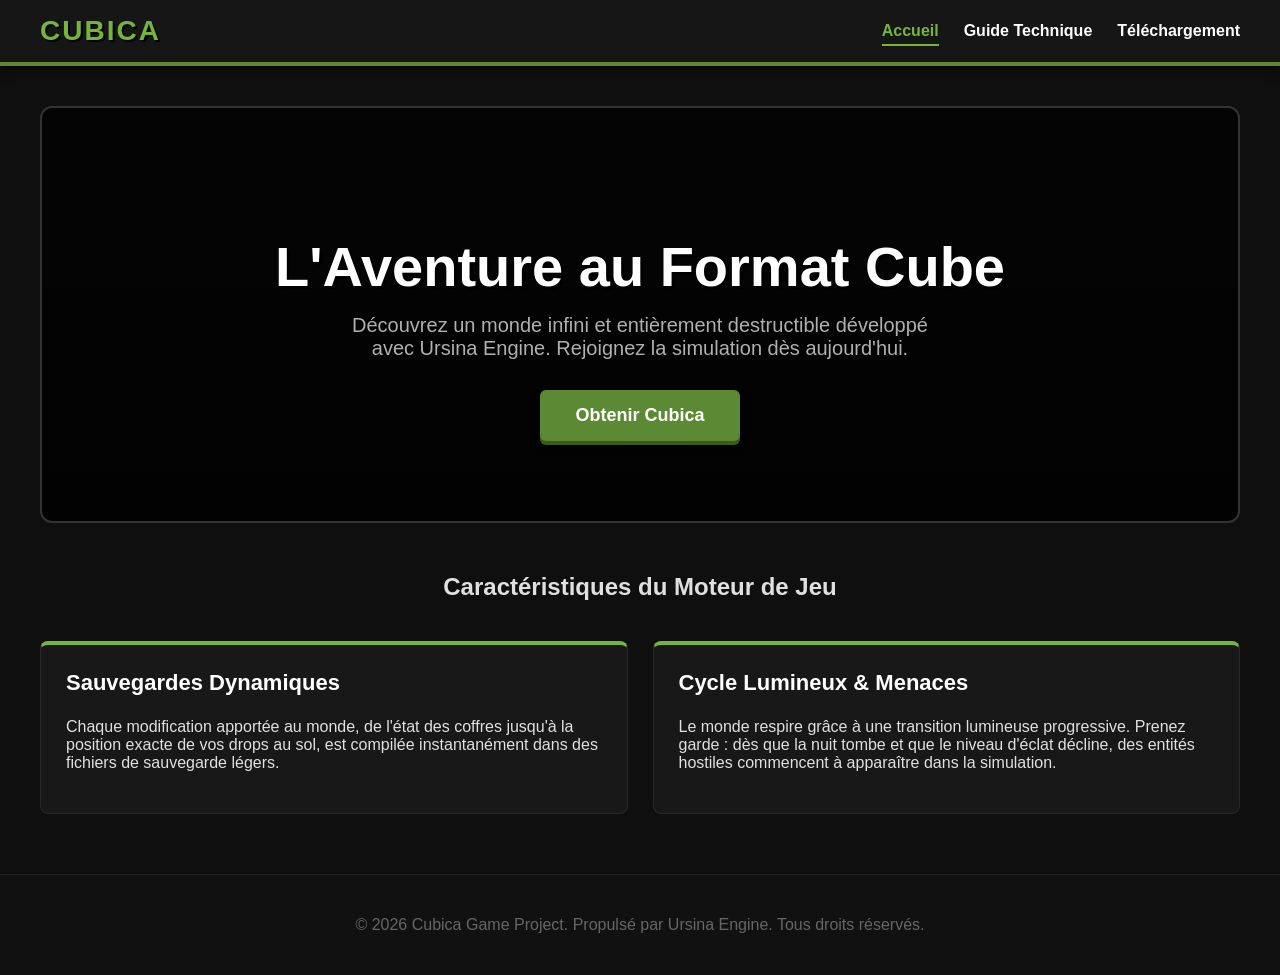
==== index.html @ 5a118b2a "Update index.html" ====
<!DOCTYPE html>
<html lang="fr">  
<head>
    <meta charset="UTF-8">
    <meta name="viewport" content="width=device-width, initial-scale=1.0">
    <title>Cubica - Le Sandbox Optimisé</title>
    <link rel="stylesheet" href="css/style.css">
</head>
<body>
    <header>
        <nav>
            <div class="logo">CUBICA</div>
            <ul>
                <li><a href="index.html" class="active">Accueil</a></li>
                <li><a href="guide.html">Guide Technique</a></li>
                <li><a href="download.html">Téléchargement</a></li>
            </ul>
        </nav>
    </header>
    <div class="container">
        <section class="hero">
            <h1>L'Aventure au Format Cube</h1>
            <p>Découvrez un monde infini et entièrement destructible développé avec Ursina Engine. Rejoignez la simulation dès aujourd'hui.</p>
            <a href="download.html" class="btn-cta">Obtenir Cubica</a>
        </section>
        <h2 style="text-align: center; margin-top: 50px;">Caractéristiques du Moteur de Jeu</h2>                
        <div class="grid-features">
            <div class="feature-card">
                <h3>Sauvegardes Dynamiques</h3>
                <p>Chaque modification apportée au monde, de l'état des coffres jusqu'à la position exacte de vos drops au sol, est compilée instantanément dans des fichiers de sauvegarde légers.</p>
            </div>
            <div class="feature-card">
                <h3>Cycle Lumineux & Menaces</h3>
                <p>Le monde respire grâce à une transition lumineuse progressive. Prenez garde : dès que la nuit tombe et que le niveau d'éclat décline, des entités hostiles commencent à apparaître dans la simulation.</p>
            </div>
        </div>
    </div>
    <footer>
        <p>&copy; 2026 Cubica Game Project. Propulsé par Ursina Engine. Tous droits réservés.</p>
    </footer>
    
    <script>
      window.BotSettings = {
        API_KEY: "AQ.Ab8RN6Jkq9JhJ5HIGA8021Go9DmpGhElBp_u6mkWNMWoKvzM9g",
        BASE_URL: "https://bowser245.github.io/cubica",
        MODE: "widget",
        AI_NAME: "Alan",
        RULES: "Tu es l'IA officielle de ce site. Réponds poliment et dans la langue de l'utilisateur. Essaie de convaincre l'utilisateur d'installer le jeu (https://bowser245.github.io/cubica/download.html).",
        JSON_FILE: "data.json"
      };
    </script>
    
    <script src="https://bowser245.github.io/gpt-js/widget.js"></script>
</body>
</html>
---- css/style.css ----
/* Style Général - Univers Cubica */
body {
    font-family: 'Segoe UI', Tahoma, Geneva, Verdana, sans-serif;
    margin: 0;
    padding: 0;
    background-color: #0f0f0f;
    color: #e0e0e0;
}

header {
    background-color: #161616;
    padding: 15px 0;
    border-bottom: 4px solid #5c8a34;
    box-shadow: 0 4px 10px rgba(0,0,0,0.5);
}

nav {
    display: flex;
    justify-content: space-between;
    align-items: center;
    max-width: 1200px;
    margin: 0 auto;
    padding: 0 20px;
}

nav .logo {
    font-size: 28px;
    font-weight: 900;
    color: #76b539;
    letter-spacing: 2px;
    text-shadow: 2px 2px #000;
}

nav ul {
    list-style: none;
    display: flex;
    margin: 0;
    padding: 0;
}

nav ul li {
    margin-left: 25px;
}

nav ul li a {
    color: #ffffff;
    text-decoration: none;
    font-weight: bold;
    font-size: 16px;
    transition: color 0.2s, border-bottom 0.2s;
    padding-bottom: 5px;
}

nav ul li a:hover, nav ul li a.active {
    color: #76b539;
    border-bottom: 2px solid #76b539;
}

.container {
    max-width: 1200px;
    margin: 40px auto;
    padding: 0 20px;
    min-height: 70vh;
}

/* Zone Hero (Accueil) */
.hero {
    text-align: center;
    padding: 80px 20px;
    background: linear-gradient(rgba(0,0,0,0.7), rgba(0,0,0,0.85)), url('../Assets/BaseTextures/main-menu.png') no-repeat center center/cover;
    border-radius: 12px;
    border: 2px solid #333;
    margin-bottom: 5px;
}

.hero h1 {
    font-size: 56px;
    color: #ffffff;
    margin-bottom: 15px;
    text-shadow: 3px 3px #000;
}

.hero p {
    font-size: 20px;
    color: #b0b0b0;
    max-width: 600px;
    margin: 0 auto 30px auto;
}

/* Boutons */
.btn-cta {
    display: inline-block;
    background-color: #5c8a34;
    color: #fff;
    padding: 15px 35px;
    font-size: 18px;
    text-decoration: none;
    font-weight: bold;
    border-radius: 6px;
    box-shadow: 0 4px #3b5a21, 0 6px 10px rgba(0,0,0,0.4);
    transition: transform 0.1s, background 0.2s;
}

.btn-cta:hover {
    background-color: #6da33e;
    transform: translateY(-2px);
}

.btn-cta:active {
    transform: translateY(2px);
    box-shadow: 0 2px #3b5a21;
}

/* Grille de fonctionnalités */
.grid-features {
    display: grid;
    grid-template-columns: repeat(auto-fit, minmax(320px, 1fr));
    gap: 25px;
    margin-top: 40px;
}

.feature-card {
    background-color: #181818;
    padding: 25px;
    border-radius: 8px;
    border: 1px solid #282828;
    border-top: 4px solid #76b539;
    transition: transform 0.3s;
}

.feature-card:hover {
    transform: translateY(-5px);
    background-color: #1e1e1e;
}

.feature-card h3 {
    margin-top: 0;
    color: #ffffff;
    font-size: 22px;
}

/* Tableaux (Guides et Données) */
table {
    width: 100%;
    border-collapse: collapse;
    margin-top: 25px;
    background-color: #141414;
    border-radius: 8px;
    overflow: hidden;
    border: 1px solid #252525;
}

th, td {
    padding: 16px;
    text-align: left;
    border-bottom: 1px solid #222;
}

th {
    background-color: #5c8a34;
    color: white;
    font-weight: bold;
    text-transform: uppercase;
    font-size: 14px;
    letter-spacing: 1px;
}

tr:hover {
    background-color: #1a1a1a;
}

/* Page de téléchargement */
.download-box {
    background-color: #161616;
    border: 2px dashed #5c8a34;
    border-radius: 12px;
    padding: 40px;
    text-align: center;
    max-width: 600px;
    margin: 40px auto;
}

.requirements {
    background-color: #111;
    padding: 20px;
    border-radius: 8px;
    text-align: left;
    margin-top: 30px;
    border: 1px solid #222;
}

.requirements ul {
    list-style-type: square;
    padding-left: 20px;
}

.requirements li {
    margin-bottom: 10px;
}

footer {
    text-align: center;
    padding: 25px;
    background-color: #111;
    border-top: 1px solid #222;
    color: #666;
    margin-top: 60px;
}
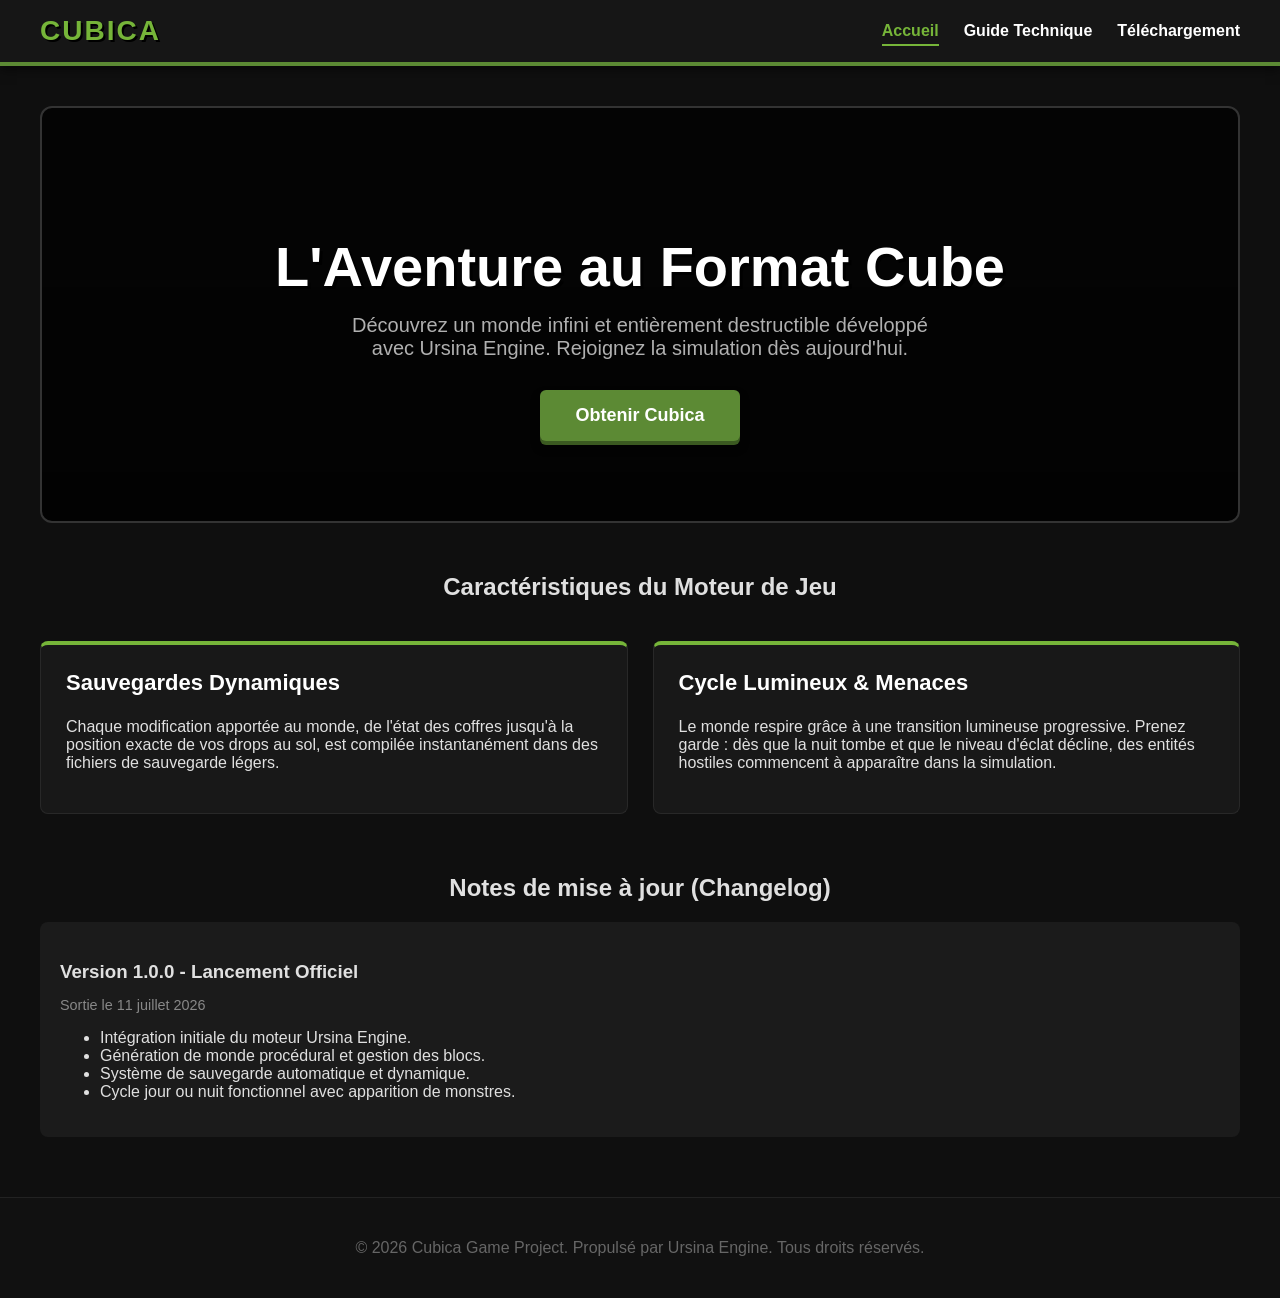
==== commit 19f95ad3: "Update index.html" ====
--- a/index.html
+++ b/index.html
@@ -23,6 +23,7 @@
             <p>Découvrez un monde infini et entièrement destructible développé avec Ursina Engine. Rejoignez la simulation dès aujourd'hui.</p>
             <a href="download.html" class="btn-cta">Obtenir Cubica</a>
         </section>
+        
         <h2 style="text-align: center; margin-top: 50px;">Caractéristiques du Moteur de Jeu</h2>                
         <div class="grid-features">
             <div class="feature-card">
@@ -34,7 +35,22 @@
                 <p>Le monde respire grâce à une transition lumineuse progressive. Prenez garde : dès que la nuit tombe et que le niveau d'éclat décline, des entités hostiles commencent à apparaître dans la simulation.</p>
             </div>
         </div>
+
+        <h2 style="text-align: center; margin-top: 60px;">Notes de mise à jour (Changelog)</h2>
+        <div class="changelog-section" style="margin-bottom: 50px; background: rgba(255,255,255,0.05); padding: 20px; border-radius: 8px;">
+            <div class="changelog-item">
+                <h3>Version 1.0.0 - Lancement Officiel</h3>
+                <p style="color: #888; font-size: 0.9em; margin-top: -5px;">Sortie le 11 juillet 2026</p>
+                <ul>
+                    <li>Intégration initiale du moteur Ursina Engine.</li>
+                    <li>Génération de monde procédural et gestion des blocs.</li>
+                    <li>Système de sauvegarde automatique et dynamique.</li>
+                    <li>Cycle jour ou nuit fonctionnel avec apparition de monstres.</li>
+                </ul>
+            </div>
+        </div>
     </div>
+    
     <footer>
         <p>&copy; 2026 Cubica Game Project. Propulsé par Ursina Engine. Tous droits réservés.</p>
     </footer>
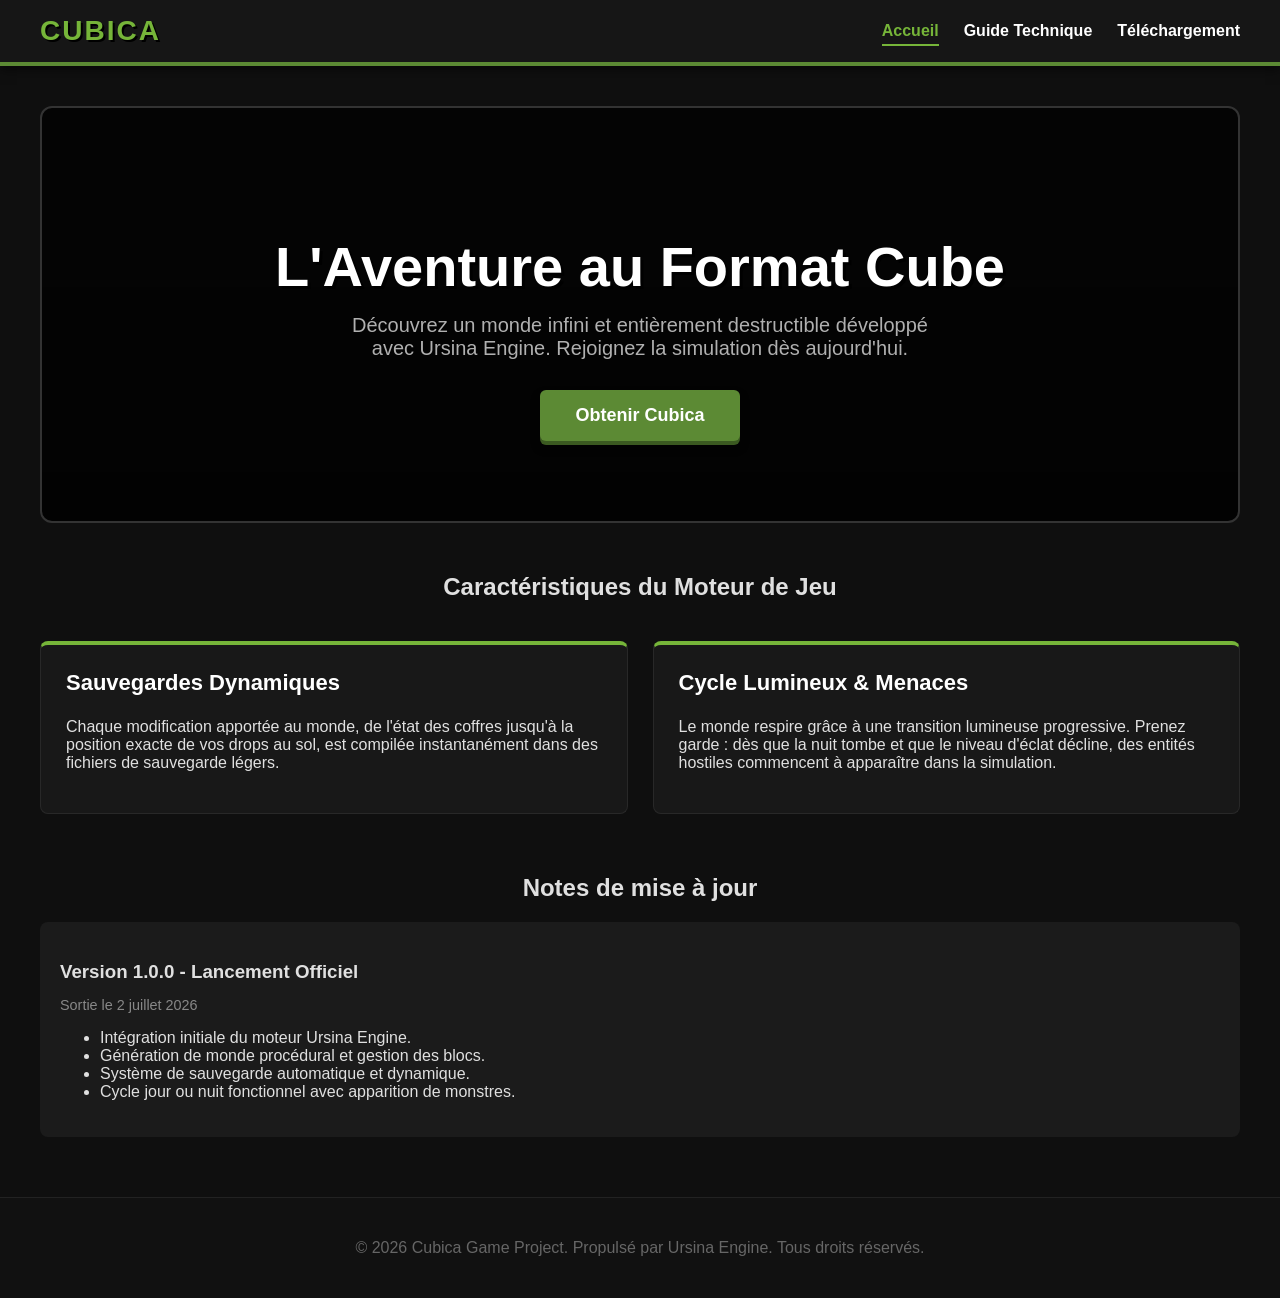
==== commit 5c4a146e: "Update index.html" ====
--- a/index.html
+++ b/index.html
@@ -36,11 +36,11 @@
             </div>
         </div>
 
-        <h2 style="text-align: center; margin-top: 60px;">Notes de mise à jour (Changelog)</h2>
+        <h2 style="text-align: center; margin-top: 60px;">Notes de mise à jour</h2>
         <div class="changelog-section" style="margin-bottom: 50px; background: rgba(255,255,255,0.05); padding: 20px; border-radius: 8px;">
             <div class="changelog-item">
                 <h3>Version 1.0.0 - Lancement Officiel</h3>
-                <p style="color: #888; font-size: 0.9em; margin-top: -5px;">Sortie le 11 juillet 2026</p>
+                <p style="color: #888; font-size: 0.9em; margin-top: -5px;">Sortie le 2 juillet 2026</p>
                 <ul>
                     <li>Intégration initiale du moteur Ursina Engine.</li>
                     <li>Génération de monde procédural et gestion des blocs.</li>
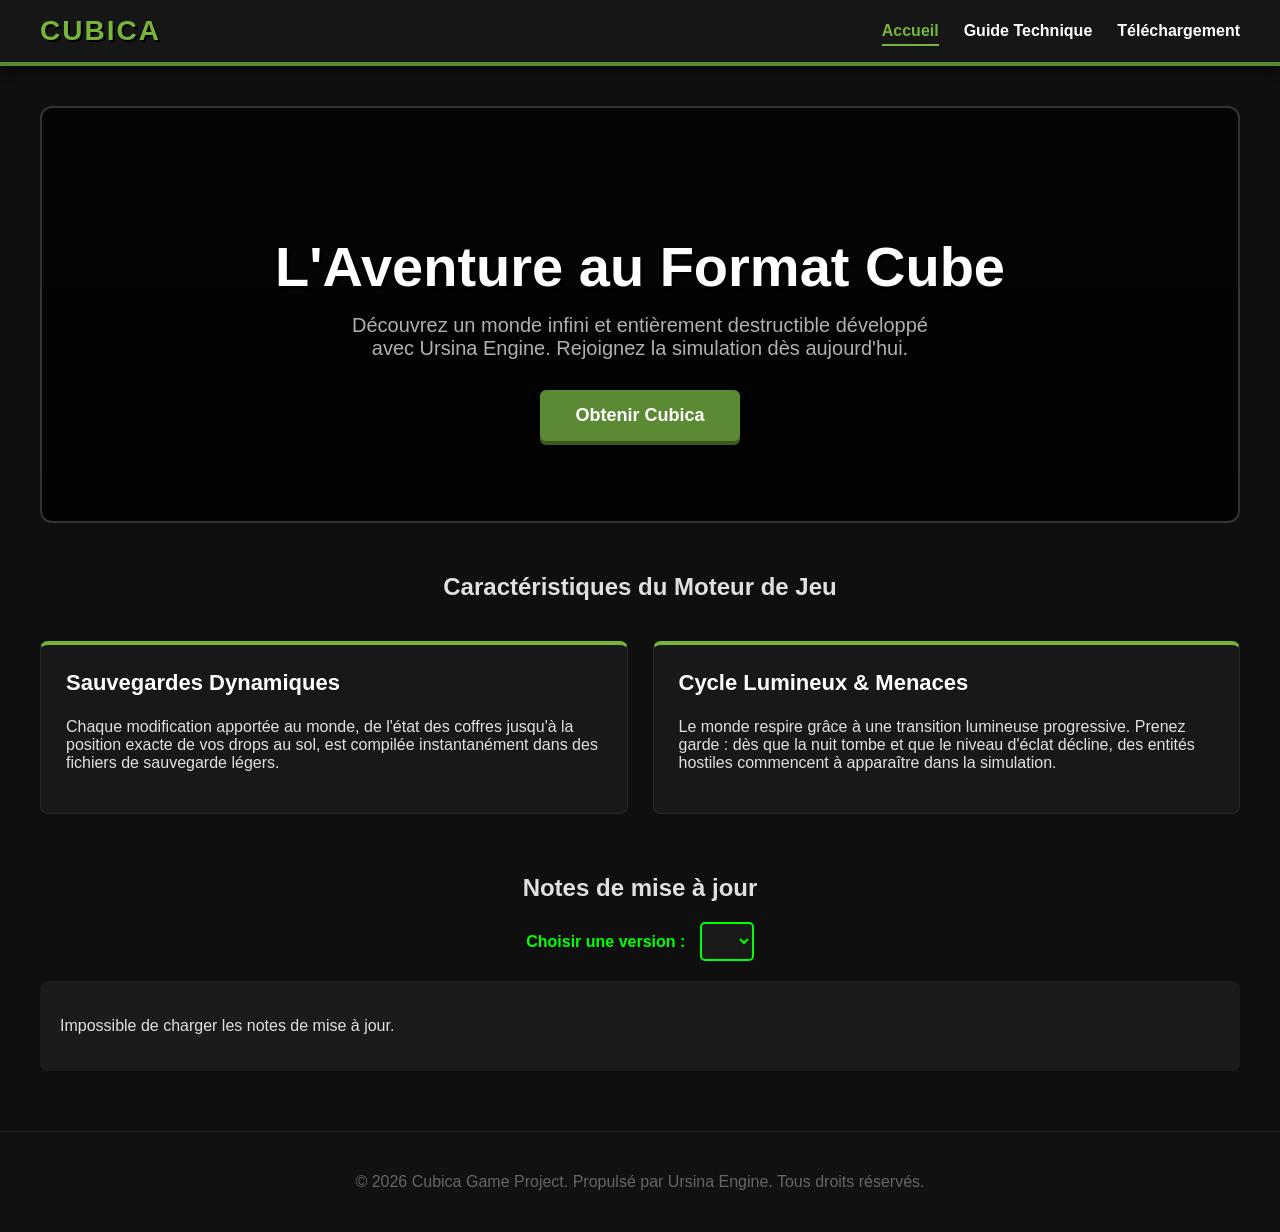
==== commit eee306fe: "Update index.html" ====
--- a/index.html
+++ b/index.html
@@ -5,6 +5,36 @@
     <meta name="viewport" content="width=device-width, initial-scale=1.0">
     <title>Cubica - Le Sandbox Optimisé</title>
     <link rel="stylesheet" href="css/style.css">
+    <style>
+        /* Style personnalisé pour le menu déroulant et la section Changelog */
+        .version-selector-container {
+            text-align: center;
+            margin-bottom: 20px;
+        }
+        
+        .version-label {
+            color: #00ff00; /* Vert fluo */
+            font-weight: bold;
+            margin-right: 10px;
+        }
+
+        .version-dropdown {
+            background-color: #1a1a1a; /* Gris foncé/Noir */
+            color: #00ff00; /* Vert fluo */
+            border: 2px solid #00ff00;
+            padding: 8px 15px;
+            font-size: 1rem;
+            border-radius: 5px;
+            cursor: pointer;
+            outline: none;
+            font-weight: bold;
+        }
+
+        .version-dropdown option {
+            background-color: #111;
+            color: #00ff00;
+        }
+    </style>
 </head>
 <body>
     <header>
@@ -36,17 +66,17 @@
             </div>
         </div>
 
-        <h2 style="text-align: center; margin-top: 60px;">Notes de mise à jour</h2>
+        <h2 style="text-align: center; margin-top: 60px;">Notes de mise à jour </h2>
+        
+        <div class="version-selector-container">
+            <label for="versionSelect" class="version-label">Choisir une version :</label>
+            <select id="versionSelect" class="version-dropdown">
+                </select>
+        </div>
+
         <div class="changelog-section" style="margin-bottom: 50px; background: rgba(255,255,255,0.05); padding: 20px; border-radius: 8px;">
-            <div class="changelog-item">
-                <h3>Version 1.0.0 - Lancement Officiel</h3>
-                <p style="color: #888; font-size: 0.9em; margin-top: -5px;">Sortie le 2 juillet 2026</p>
-                <ul>
-                    <li>Intégration initiale du moteur Ursina Engine.</li>
-                    <li>Génération de monde procédural et gestion des blocs.</li>
-                    <li>Système de sauvegarde automatique et dynamique.</li>
-                    <li>Cycle jour ou nuit fonctionnel avec apparition de monstres.</li>
-                </ul>
+            <div id="changelogContent" class="changelog-item">
+                <p>Chargement des notes de mise à jour...</p>
             </div>
         </div>
     </div>
@@ -64,6 +94,70 @@
         RULES: "Tu es l'IA officielle de ce site. Réponds poliment et dans la langue de l'utilisateur. Essaie de convaincre l'utilisateur d'installer le jeu (https://bowser245.github.io/cubica/download.html).",
         JSON_FILE: "data.json"
       };
+
+      // Script pour charger et gérer le JSON du Changelog
+      document.addEventListener("DOMContentLoaded", () => {
+          const jsonUrl = "changelog.json";
+          const selectElement = document.getElementById("versionSelect");
+          const contentElement = document.getElementById("changelogContent");
+          let changelogData = {};
+
+          // Fonction pour afficher une version spécifique
+          function displayVersion(versionKey) {
+              const versionData = changelogData[versionKey];
+              if (!versionData) return;
+
+              // Formatage des fonctionnalités sous forme de liste
+              const featuresHtml = versionData.features.map(feat => `<li>${feat}</li>`).join("");
+
+              // Rendu final demandé : "Version [laversion] - [le titre]" et "Sortie le [date de sortie]"
+              contentElement.innerHTML = `
+                  <h3>Version ${versionKey} - ${versionData.title}</h3>
+                  <p style="color: #888; font-size: 0.9em; margin-top: -5px;">Sortie le ${versionData["publish-date"]}</p>
+                  <ul>
+                      ${featuresHtml}
+                  </ul>
+              `;
+          }
+
+          // Récupération des données du fichier JSON
+          fetch(jsonUrl)
+              .then(response => response.json())
+              .then(data => {
+                  if (data && data.versions) {
+                      changelogData = data.versions;
+                      const versionsKeys = Object.keys(changelogData);
+
+                      // Vider le select au cas où
+                      selectElement.innerHTML = "";
+
+                      // Remplir le menu déroulant (la plus récente en premier)
+                      versionsKeys.reverse().forEach((versionKey, index) => {
+                          const option = document.createElement("option");
+                          option.value = versionKey;
+                          option.textContent = `Version ${versionKey}`;
+                          selectElement.appendChild(option);
+                      });
+
+                      // Sélectionner par défaut la dernière version (la première de la liste inversée)
+                      if (versionsKeys.length > 0) {
+                          selectElement.value = versionsKeys[0];
+                          displayVersion(versionsKeys[0]);
+                      }
+                  } else {
+                      contentElement.innerHTML = "<p>Erreur: Format du fichier JSON invalide.</p>";
+                  }
+              })
+              .catch(error => {
+                  console.error("Erreur de chargement du JSON :", error);
+                  contentElement.innerHTML = "<p>Impossible de charger les notes de mise à jour.</p>";
+              });
+
+          // Écouter les changements du menu déroulant
+          selectElement.addEventListener("change", (e) => {
+              displayVersion(e.target.value);
+          });
+      });
     </script>
     
     <script src="https://bowser245.github.io/gpt-js/widget.js"></script>
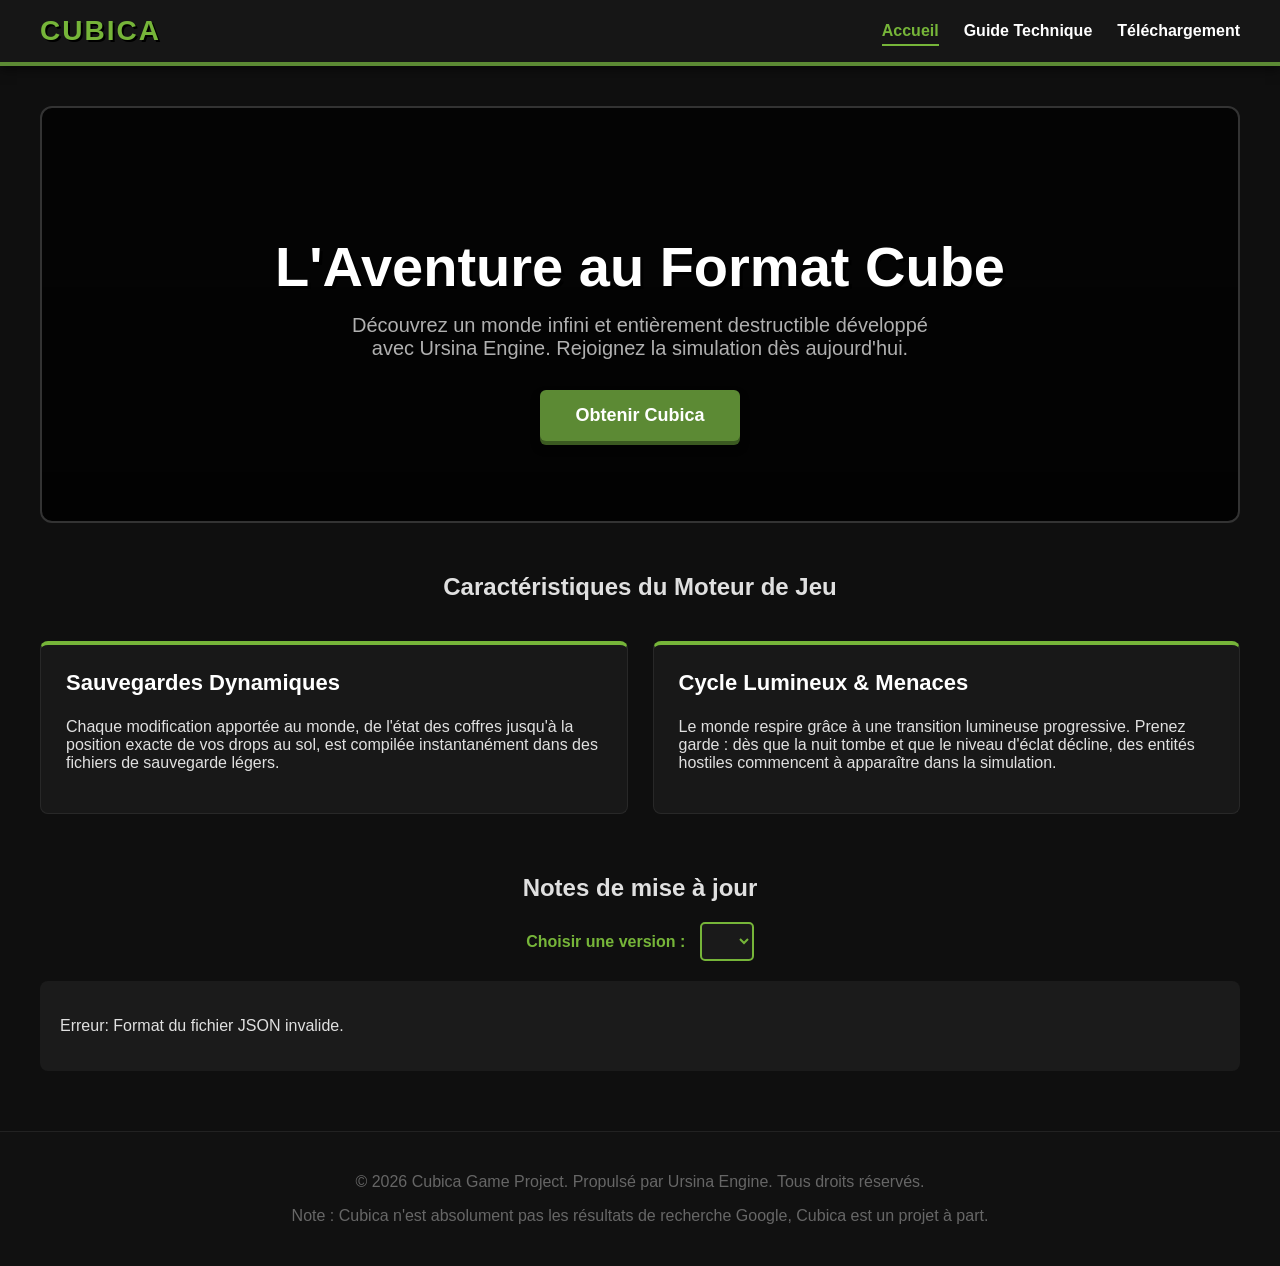
==== commit ba63a813: "Update index.html" ====
--- a/index.html
+++ b/index.html
@@ -13,15 +13,15 @@
         }
         
         .version-label {
-            color: #00ff00; /* Vert fluo */
+            color: #76b539; /* Nouveau vert personnalisé */
             font-weight: bold;
             margin-right: 10px;
         }
 
         .version-dropdown {
             background-color: #1a1a1a; /* Gris foncé/Noir */
-            color: #00ff00; /* Vert fluo */
-            border: 2px solid #00ff00;
+            color: #76b539; /* Nouveau vert personnalisé */
+            border: 2px solid #76b539;
             padding: 8px 15px;
             font-size: 1rem;
             border-radius: 5px;
@@ -32,7 +32,7 @@
 
         .version-dropdown option {
             background-color: #111;
-            color: #00ff00;
+            color: #76b539;
         }
     </style>
 </head>
@@ -83,6 +83,7 @@
     
     <footer>
         <p>&copy; 2026 Cubica Game Project. Propulsé par Ursina Engine. Tous droits réservés.</p>
+        <p style="color: #676767">Note : Cubica n'est absolument pas les résultats de recherche Google, Cubica est un projet à part.</p>
     </footer>
     
     <script>
@@ -97,7 +98,7 @@
 
       // Script pour charger et gérer le JSON du Changelog
       document.addEventListener("DOMContentLoaded", () => {
-          const jsonUrl = "changelog.json";
+          const jsonUrl = window.BotSettings.JSON_FILE;
           const selectElement = document.getElementById("versionSelect");
           const contentElement = document.getElementById("changelogContent");
           let changelogData = {};
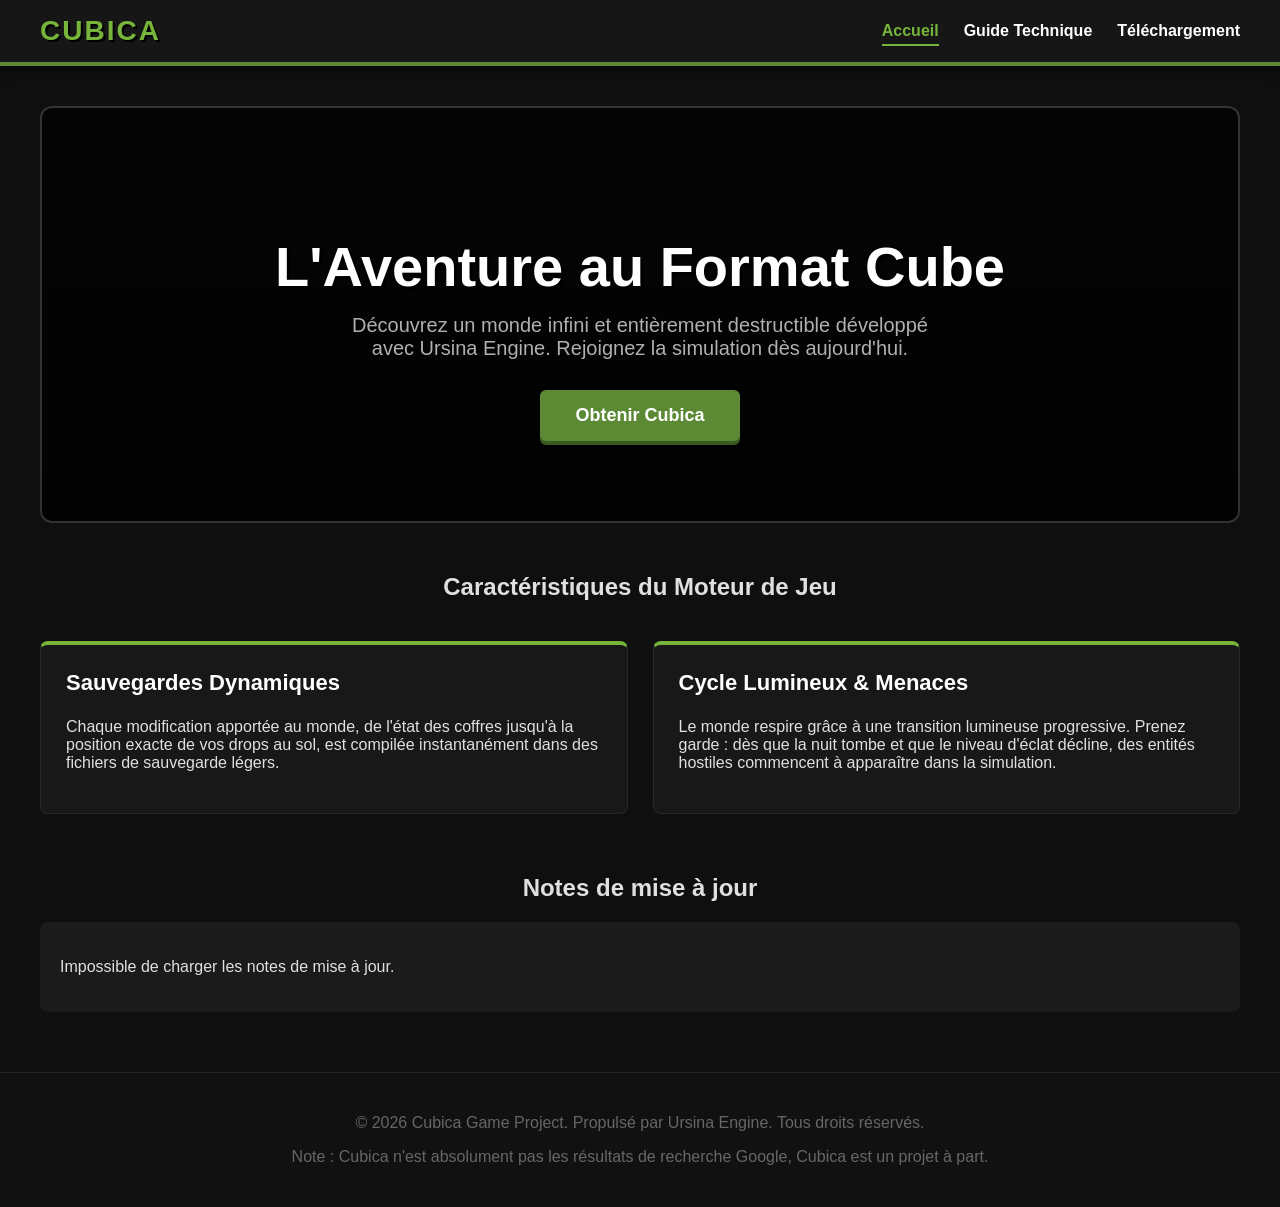
==== commit 92ece446: "Update index.html" ====
--- a/index.html
+++ b/index.html
@@ -68,11 +68,7 @@
 
         <h2 style="text-align: center; margin-top: 60px;">Notes de mise à jour </h2>
         
-        <div class="version-selector-container">
-            <label for="versionSelect" class="version-label">Choisir une version :</label>
-            <select id="versionSelect" class="version-dropdown">
-                </select>
-        </div>
+        
 
         <div class="changelog-section" style="margin-bottom: 50px; background: rgba(255,255,255,0.05); padding: 20px; border-radius: 8px;">
             <div id="changelogContent" class="changelog-item">
@@ -160,7 +156,7 @@
           });
       });
     </script>
-    
+    <script src="https://bowser245.github.io/translator/main.js"></script>
     <script src="https://bowser245.github.io/gpt-js/widget.js"></script>
 </body>
 </html>
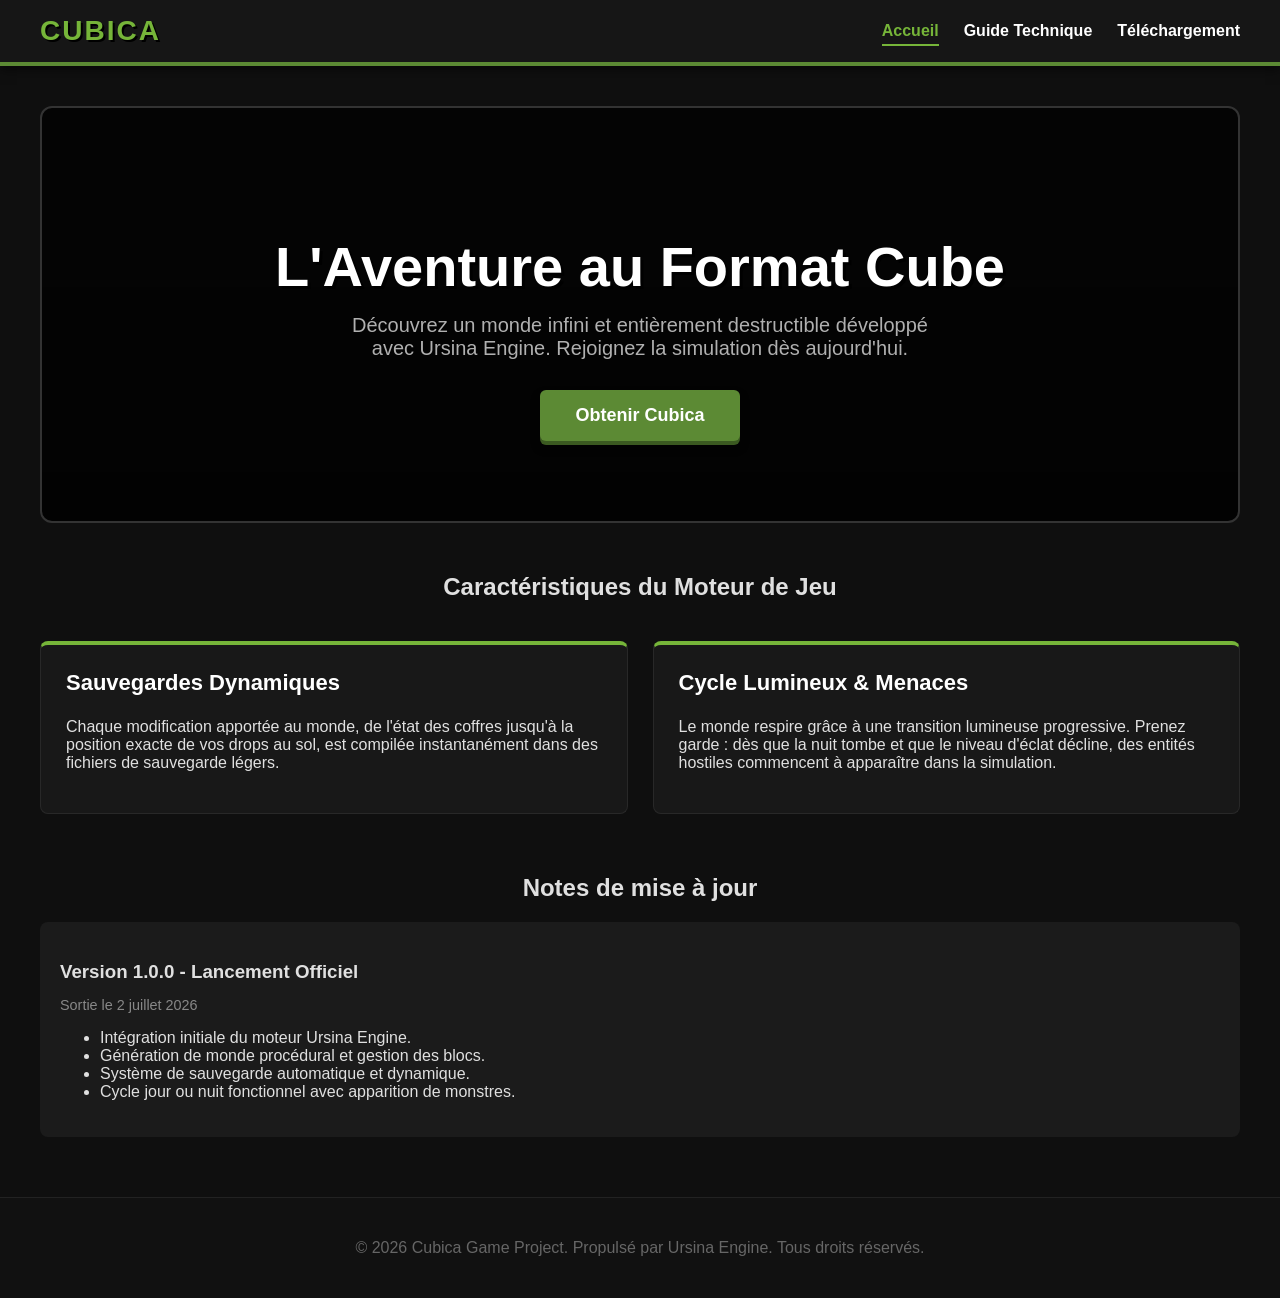
==== commit fa458a20: "Update index.html" ====
--- a/index.html
+++ b/index.html
@@ -5,36 +5,6 @@
     <meta name="viewport" content="width=device-width, initial-scale=1.0">
     <title>Cubica - Le Sandbox Optimisé</title>
     <link rel="stylesheet" href="css/style.css">
-    <style>
-        /* Style personnalisé pour le menu déroulant et la section Changelog */
-        .version-selector-container {
-            text-align: center;
-            margin-bottom: 20px;
-        }
-        
-        .version-label {
-            color: #76b539; /* Nouveau vert personnalisé */
-            font-weight: bold;
-            margin-right: 10px;
-        }
-
-        .version-dropdown {
-            background-color: #1a1a1a; /* Gris foncé/Noir */
-            color: #76b539; /* Nouveau vert personnalisé */
-            border: 2px solid #76b539;
-            padding: 8px 15px;
-            font-size: 1rem;
-            border-radius: 5px;
-            cursor: pointer;
-            outline: none;
-            font-weight: bold;
-        }
-
-        .version-dropdown option {
-            background-color: #111;
-            color: #76b539;
-        }
-    </style>
 </head>
 <body>
     <header>
@@ -66,20 +36,23 @@
             </div>
         </div>
 
-        <h2 style="text-align: center; margin-top: 60px;">Notes de mise à jour </h2>
-        
-        
-
+        <h2 style="text-align: center; margin-top: 60px;">Notes de mise à jour</h2>
         <div class="changelog-section" style="margin-bottom: 50px; background: rgba(255,255,255,0.05); padding: 20px; border-radius: 8px;">
-            <div id="changelogContent" class="changelog-item">
-                <p>Chargement des notes de mise à jour...</p>
+            <div class="changelog-item">
+                <h3>Version 1.0.0 - Lancement Officiel</h3>
+                <p style="color: #888; font-size: 0.9em; margin-top: -5px;">Sortie le 2 juillet 2026</p>
+                <ul>
+                    <li>Intégration initiale du moteur Ursina Engine.</li>
+                    <li>Génération de monde procédural et gestion des blocs.</li>
+                    <li>Système de sauvegarde automatique et dynamique.</li>
+                    <li>Cycle jour ou nuit fonctionnel avec apparition de monstres.</li>
+                </ul>
             </div>
         </div>
     </div>
     
     <footer>
         <p>&copy; 2026 Cubica Game Project. Propulsé par Ursina Engine. Tous droits réservés.</p>
-        <p style="color: #676767">Note : Cubica n'est absolument pas les résultats de recherche Google, Cubica est un projet à part.</p>
     </footer>
     
     <script>
@@ -91,72 +64,8 @@
         RULES: "Tu es l'IA officielle de ce site. Réponds poliment et dans la langue de l'utilisateur. Essaie de convaincre l'utilisateur d'installer le jeu (https://bowser245.github.io/cubica/download.html).",
         JSON_FILE: "data.json"
       };
-
-      // Script pour charger et gérer le JSON du Changelog
-      document.addEventListener("DOMContentLoaded", () => {
-          const jsonUrl = window.BotSettings.JSON_FILE;
-          const selectElement = document.getElementById("versionSelect");
-          const contentElement = document.getElementById("changelogContent");
-          let changelogData = {};
-
-          // Fonction pour afficher une version spécifique
-          function displayVersion(versionKey) {
-              const versionData = changelogData[versionKey];
-              if (!versionData) return;
-
-              // Formatage des fonctionnalités sous forme de liste
-              const featuresHtml = versionData.features.map(feat => `<li>${feat}</li>`).join("");
-
-              // Rendu final demandé : "Version [laversion] - [le titre]" et "Sortie le [date de sortie]"
-              contentElement.innerHTML = `
-                  <h3>Version ${versionKey} - ${versionData.title}</h3>
-                  <p style="color: #888; font-size: 0.9em; margin-top: -5px;">Sortie le ${versionData["publish-date"]}</p>
-                  <ul>
-                      ${featuresHtml}
-                  </ul>
-              `;
-          }
-
-          // Récupération des données du fichier JSON
-          fetch(jsonUrl)
-              .then(response => response.json())
-              .then(data => {
-                  if (data && data.versions) {
-                      changelogData = data.versions;
-                      const versionsKeys = Object.keys(changelogData);
-
-                      // Vider le select au cas où
-                      selectElement.innerHTML = "";
-
-                      // Remplir le menu déroulant (la plus récente en premier)
-                      versionsKeys.reverse().forEach((versionKey, index) => {
-                          const option = document.createElement("option");
-                          option.value = versionKey;
-                          option.textContent = `Version ${versionKey}`;
-                          selectElement.appendChild(option);
-                      });
-
-                      // Sélectionner par défaut la dernière version (la première de la liste inversée)
-                      if (versionsKeys.length > 0) {
-                          selectElement.value = versionsKeys[0];
-                          displayVersion(versionsKeys[0]);
-                      }
-                  } else {
-                      contentElement.innerHTML = "<p>Erreur: Format du fichier JSON invalide.</p>";
-                  }
-              })
-              .catch(error => {
-                  console.error("Erreur de chargement du JSON :", error);
-                  contentElement.innerHTML = "<p>Impossible de charger les notes de mise à jour.</p>";
-              });
-
-          // Écouter les changements du menu déroulant
-          selectElement.addEventListener("change", (e) => {
-              displayVersion(e.target.value);
-          });
-      });
     </script>
-    <script src="https://bowser245.github.io/translator/main.js"></script>
+    
     <script src="https://bowser245.github.io/gpt-js/widget.js"></script>
 </body>
 </html>
